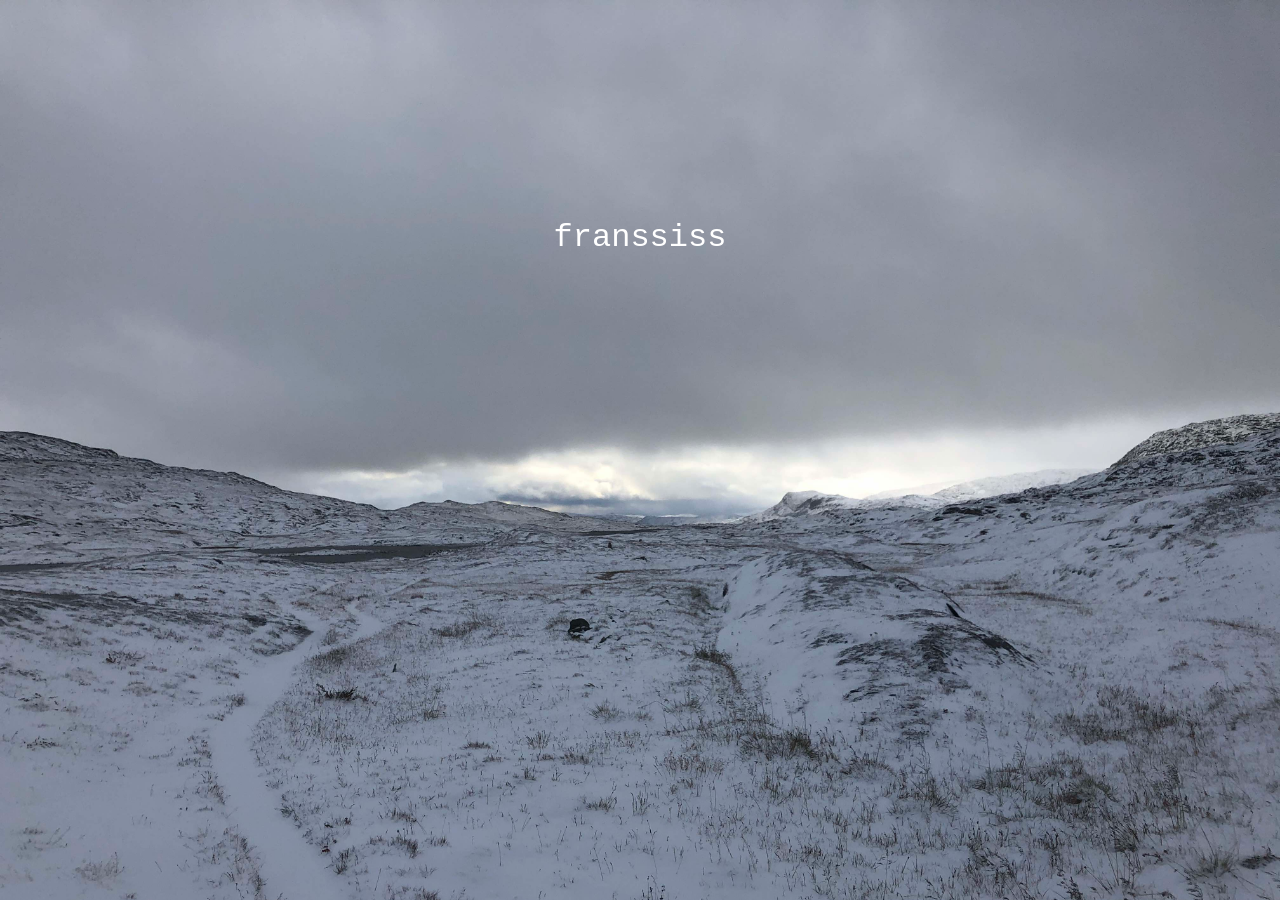
==== index.html @ 536b71e4 "Add files via upload" ====
<!DOCTYPE HTML>
<html>
<head>
<meta charset="iso-8859-1">
<title> !!!FRANSSISS!!!</title>
<link href="stylesheets/franssiss.css" rel="stylesheet">


</head>
<body>

<header>
<h1>franssiss</h1>
</header>

</body>
</html>
---- stylesheets/franssiss.css ----
Body {
	background-image: url('../images/snow.jpeg');
	background-repeat: no-repeat;
	background-attachment: fixed;
	background-size: cover;
}

header{
	text-align:center;
	padding: 15% 0 0;
	color: white;
	}
h1{
	font-family: 'Courier New', sans-serif;
	font-weight: 100;
}
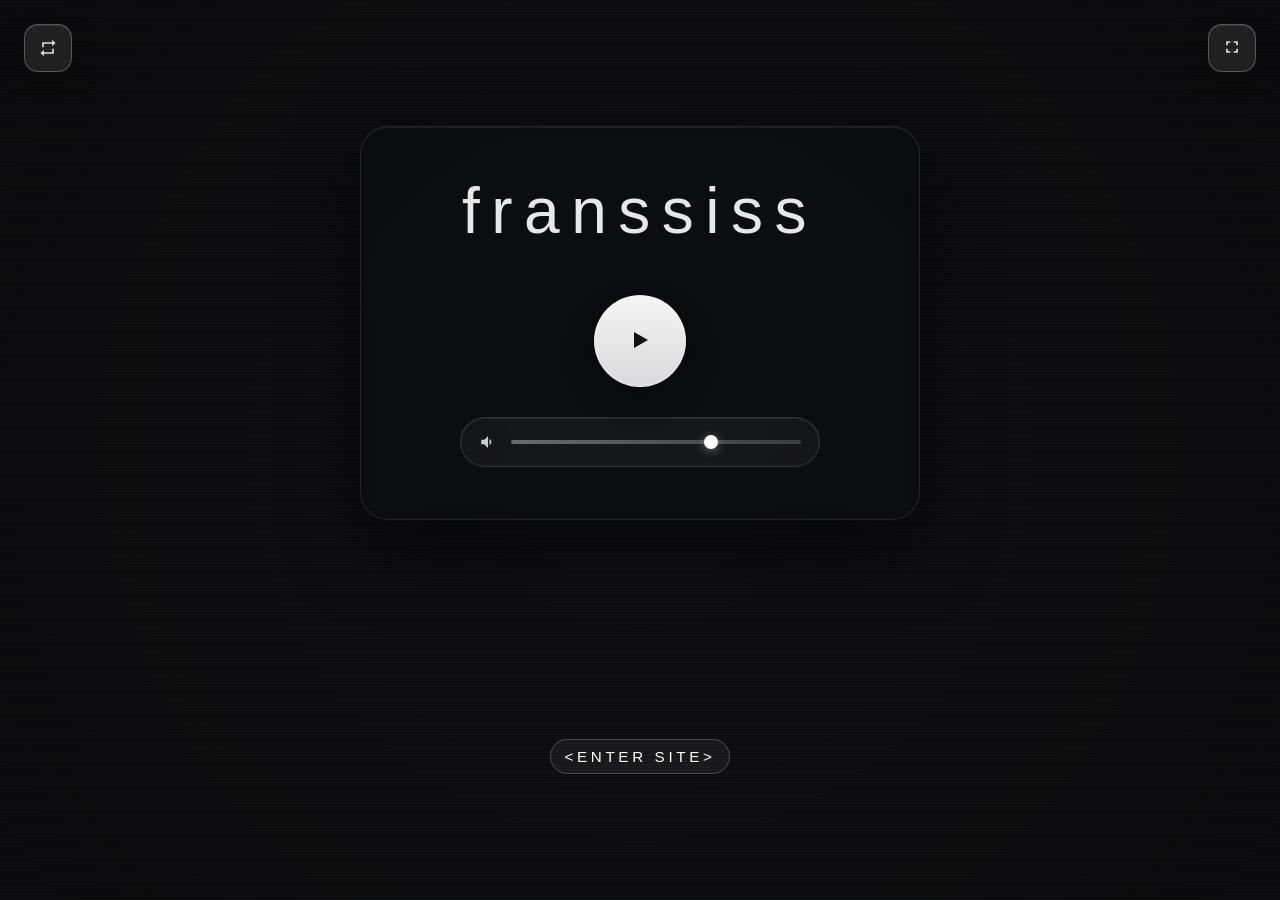
==== commit 3f6ecde0: "Publish site with web-optimized media" ====
--- a/index.html
+++ b/index.html
@@ -1,17 +1,178 @@
-<!DOCTYPE HTML>
-<html>
-<head>
-<meta charset="iso-8859-1">
-<title> !!!FRANSSISS!!!</title>
-<link href="stylesheets/franssiss.css" rel="stylesheet">
-
-
+<!DOCTYPE html>
+<html lang="en">
+<head>
+	<meta charset="UTF-8">
+	<meta name="viewport" content="width=device-width, initial-scale=1.0">
+	<title>franssiss</title>
+	<link href="stylesheets/franssiss.css" rel="stylesheet">
 </head>
 <body>
+	<video id="backgroundVideo" class="background-video" autoplay muted loop playsinline aria-hidden="true"></video>
+	<div class="video-overlay" aria-hidden="true"></div>
 
-<header>
-<h1>franssiss</h1>
-</header>
+	<button id="refreshBtn" class="btn-refresh" aria-label="Refresh page">
+		<svg viewBox="0 0 24 24" width="20" height="20" fill="currentColor">
+			<path d="M7 7h10v3l4-4-4-4v3H5v6h2V7zm10 10H7v-3l-4 4 4 4v-3h12v-6h-2v4z"></path>
+		</svg>
+	</button>
 
+	<button id="fullscreenBtn" class="btn-fullscreen" aria-label="Toggle fullscreen">
+		<span class="icon-fullscreen" aria-hidden="true">
+			<svg viewBox="0 0 24 24" width="20" height="20" fill="currentColor">
+				<path d="M7 14H5v5h5v-2H7v-3zm-2-4h2V7h3V5H5v5zm12 7h-3v2h5v-5h-2v3zM14 5v2h3v3h2V5h-5z"></path>
+			</svg>
+		</span>
+		<span class="icon-fullscreen-exit" aria-hidden="true">
+			<svg viewBox="0 0 24 24" width="20" height="20" fill="currentColor">
+				<path d="M5 16h3v3h2v-5H5v2zm3-8H5v2h5V5H8v3zm6 11h2v-3h3v-2h-5v5zm2-11V5h-2v5h5V8h-3z"></path>
+			</svg>
+		</span>
+	</button>
+
+	<div class="container">
+		<h1>franssiss</h1>
+        
+		<div class="controls">
+			<button id="playBtn" class="btn-play" aria-label="Play/Pause">
+				<span class="icon-play" aria-hidden="true">
+					<svg viewBox="0 0 24 24" width="24" height="24" fill="currentColor">
+						<polygon points="6 4 20 12 6 20"></polygon>
+					</svg>
+				</span>
+				<span class="icon-pause" aria-hidden="true">
+					<svg viewBox="0 0 24 24" width="24" height="24" fill="currentColor">
+						<rect x="6" y="4" width="4" height="16"></rect>
+						<rect x="14" y="4" width="4" height="16"></rect>
+					</svg>
+				</span>
+			</button>
+            
+			<div class="volume-wrapper">
+				<svg class="volume-icon" viewBox="0 0 24 24" width="18" height="18" fill="currentColor">
+					<path d="M3 9v6h4l5 5V4L7 9H3zm13.5 3c0-1.77-1.02-3.29-2.5-4.03v8.05c1.48-.73 2.5-2.26 2.5-4.02z"></path>
+				</svg>
+				<input type="range" id="volume" min="0" max="100" value="70" class="volume-slider">
+			</div>
+		</div>
+        
+		<audio id="audio" preload="auto" autoplay muted>
+			<source src="audio/web/sea.mp3" type="audio/mpeg">
+			<source src="audio/sea.aif" type="audio/aiff">
+			Your browser does not support the audio element.
+		</audio>
+	</div>
+
+	<a class="enter-site-link" href="wacko.html" aria-label="Enter site">&lt;enter site&gt;</a>
+    
+	<script>
+		const backgroundVideo = document.getElementById('backgroundVideo');
+		const audio = document.getElementById('audio');
+		const playBtn = document.getElementById('playBtn');
+		const volumeSlider = document.getElementById('volume');
+
+		// Load videos dynamically from videos.json
+		fetch('videos.json')
+			.then(response => response.json())
+			.then(videoFiles => {
+				if (videoFiles.length > 0) {
+					const randomVideo = videoFiles[Math.floor(Math.random() * videoFiles.length)];
+					backgroundVideo.src = randomVideo;
+					backgroundVideo.load();
+					backgroundVideo.play().catch(() => {
+						// Autoplay may be restricted in some browsers even when muted.
+					});
+				}
+			})
+			.catch(err => console.error('Failed to load videos.json:', err));
+        
+		playBtn.addEventListener('click', () => {
+			if (audio.paused) {
+				audio.play().then(() => {
+					playBtn.classList.add('playing');
+					playBtn.setAttribute('aria-label', 'Pause audio');
+				});
+			} else {
+				audio.pause();
+				playBtn.classList.remove('playing');
+				playBtn.setAttribute('aria-label', 'Play audio');
+			}
+		});
+        
+		volumeSlider.addEventListener('input', (e) => {
+			audio.volume = e.target.value / 100;
+		});
+        
+		audio.addEventListener('ended', () => {
+			playBtn.classList.remove('playing');
+			playBtn.setAttribute('aria-label', 'Play audio');
+		});
+        
+		audio.volume = 0.7;
+
+		// Keep audio playing (muted by default due to browser policy)
+		audio.play().catch(() => {});
+
+		// Unmute and update button on any user interaction
+		const handleUserInteraction = () => {
+			if (audio.muted) {
+				audio.muted = false;
+				if (audio.paused) {
+					audio.play().catch(() => {});
+				}
+				if (!playBtn.classList.contains('playing')) {
+					playBtn.classList.add('playing');
+					playBtn.setAttribute('aria-label', 'Pause audio');
+				}
+			}
+			// Remove listener after first use to avoid repeated calls
+			document.removeEventListener('click', handleUserInteraction);
+			document.removeEventListener('touchstart', handleUserInteraction);
+		};
+
+		document.addEventListener('click', handleUserInteraction);
+		document.addEventListener('touchstart', handleUserInteraction);
+
+		// Refresh button handler - preserve fullscreen state
+		const refreshBtn = document.getElementById('refreshBtn');
+		refreshBtn.addEventListener('click', () => {
+			if (document.fullscreenElement) {
+				sessionStorage.setItem('wasFullscreen', 'true');
+			}
+			location.reload();
+		});
+
+		// Fullscreen button handler
+		const fullscreenBtn = document.getElementById('fullscreenBtn');
+		fullscreenBtn.addEventListener('click', () => {
+			if (!document.fullscreenElement) {
+				document.documentElement.requestFullscreen().catch(err => {
+					console.error('Fullscreen request failed:', err);
+				});
+				fullscreenBtn.classList.add('fullscreen-active');
+				sessionStorage.setItem('wasFullscreen', 'true');
+			} else {
+				document.exitFullscreen();
+				fullscreenBtn.classList.remove('fullscreen-active');
+				sessionStorage.removeItem('wasFullscreen');
+			}
+		});
+
+		document.addEventListener('fullscreenchange', () => {
+			if (!document.fullscreenElement) {
+				fullscreenBtn.classList.remove('fullscreen-active');
+				sessionStorage.removeItem('wasFullscreen');
+			} else {
+				fullscreenBtn.classList.add('fullscreen-active');
+			}
+		});
+
+		// Restore fullscreen if it was active before refresh
+		if (sessionStorage.getItem('wasFullscreen') === 'true') {
+			document.documentElement.requestFullscreen().catch(err => {
+				console.error('Failed to restore fullscreen:', err);
+				sessionStorage.removeItem('wasFullscreen');
+			});
+		}
+	</script>
 </body>
 </html>
--- a/stylesheets/franssiss.css
+++ b/stylesheets/franssiss.css
@@ -1,19 +1,325 @@
-
-
-Body {
-	background-image: url('../images/snow.jpeg');
-	background-repeat: no-repeat;
-	background-attachment: fixed;
-	background-size: cover;
-}
-
-header{
-	text-align:center;
-	padding: 15% 0 0;
-	color: white;
+* {
+	margin: 0;
+	padding: 0;
+	box-sizing: border-box;
+}
+
+body {
+	font-family: "Inter", "Segoe UI", Roboto, sans-serif;
+	background: #0b0c10;
+	color: #f4f4f5;
+	min-height: 100vh;
+	display: grid;
+	place-items: center;
+	padding: 24px;
+	position: relative;
+	overflow: hidden;
+}
+
+.background-video {
+	position: fixed;
+	inset: 0;
+	width: 100%;
+	height: 100%;
+	object-fit: cover;
+	filter: sepia(0.72) saturate(0.72) contrast(0.9) brightness(0.84);
+	z-index: -2;
+}
+
+.video-overlay {
+	position: fixed;
+	inset: 0;
+	background:
+		radial-gradient(circle at center, rgba(20, 14, 8, 0.08) 0%, rgba(7, 6, 5, 0.42) 100%),
+		repeating-linear-gradient(
+			0deg,
+			rgba(255, 245, 220, 0.03) 0px,
+			rgba(255, 245, 220, 0.03) 1px,
+			rgba(0, 0, 0, 0.03) 2px,
+			rgba(0, 0, 0, 0.03) 3px
+		);
+	z-index: -1;
+}
+
+.container {
+	width: min(560px, 100%);
+	display: flex;
+	flex-direction: column;
+	align-items: center;
+	justify-content: center;
+	text-align: center;
+	gap: 52px;
+	padding: 52px 34px;
+	border-radius: 28px;
+	background: rgba(10, 12, 16, 0.34);
+	border: 1px solid rgba(255, 255, 255, 0.1);
+	box-shadow: 0 28px 72px rgba(0, 0, 0, 0.5), inset 0 1px 0 rgba(255, 255, 255, 0.06);
+	backdrop-filter: blur(7px);
+}
+
+h1 {
+	font-size: clamp(2.2rem, 7vw, 4rem);
+	font-weight: 260;
+	letter-spacing: 0.18em;
+	text-transform: lowercase;
+	line-height: 1;
+	text-wrap: balance;
+	opacity: 0.95;
+}
+
+.controls {
+	width: 100%;
+	display: flex;
+	flex-direction: column;
+	align-items: center;
+	gap: 30px;
+}
+
+.enter-site-link {
+	display: inline-block;
+	margin-top: 14px;
+	font-size: 0.95rem;
+	letter-spacing: 0.24em;
+	text-transform: uppercase;
+	text-decoration: none;
+	color: #ffffff;
+	padding: 8px 14px;
+	border-radius: 999px;
+	border: 1px solid rgba(255, 255, 255, 0.2);
+	background: rgba(255, 255, 255, 0.05);
+	transition: color 220ms ease, background 220ms ease, border-color 220ms ease, transform 220ms ease;
+}
+
+.enter-site-link:visited {
+	color: #ffffff;
+}
+
+.enter-site-link:hover {
+	color: #ffffff;
+	background: rgba(255, 255, 255, 0.12);
+	border-color: rgba(255, 255, 255, 0.42);
+	transform: translateY(-1px);
+}
+
+.enter-site-link:focus-visible {
+	outline: 2px solid rgba(255, 255, 255, 0.78);
+	outline-offset: 3px;
+}
+
+.btn-play {
+	width: 92px;
+	height: 92px;
+	border-radius: 999px;
+	border: 1px solid rgba(255, 255, 255, 0.28);
+	background: linear-gradient(180deg, rgba(255, 255, 255, 0.96) 0%, rgba(236, 236, 238, 0.92) 100%);
+	color: #0f1117;
+	display: grid;
+	place-items: center;
+	cursor: pointer;
+	position: relative;
+	transition: transform 280ms cubic-bezier(0.22, 1, 0.36, 1), box-shadow 320ms cubic-bezier(0.22, 1, 0.36, 1), filter 260ms ease;
+	box-shadow: 0 14px 30px rgba(0, 0, 0, 0.35), 0 0 0 1px rgba(255, 255, 255, 0.14) inset;
+}
+
+.btn-play:hover {
+	transform: translateY(-1px) scale(1.03);
+	box-shadow: 0 18px 36px rgba(0, 0, 0, 0.45), 0 0 0 1px rgba(255, 255, 255, 0.2) inset;
+	filter: brightness(1.02);
+}
+
+.btn-play:active {
+	transform: scale(0.98);
+}
+
+.btn-play:focus-visible {
+	outline: 2px solid rgba(255, 255, 255, 0.75);
+	outline-offset: 4px;
+}
+
+.btn-play svg {
+	transition: transform 260ms cubic-bezier(0.22, 1, 0.36, 1), opacity 220ms ease;
+}
+
+.btn-play .icon-pause {
+	display: none;
+}
+
+.btn-play.playing .icon-play {
+	display: none;
+}
+
+.btn-play.playing .icon-pause {
+	display: inline-flex;
+}
+
+.btn-play.playing {
+	box-shadow: 0 18px 38px rgba(0, 0, 0, 0.5), 0 0 0 1px rgba(255, 255, 255, 0.18) inset;
+}
+
+.volume-wrapper {
+	width: min(360px, 100%);
+	display: flex;
+	align-items: center;
+	gap: 14px;
+	padding: 15px 18px;
+	border-radius: 999px;
+	background: rgba(255, 255, 255, 0.045);
+	border: 1px solid rgba(255, 255, 255, 0.12);
+	box-shadow: inset 0 1px 0 rgba(255, 255, 255, 0.06);
+	transition: border-color 240ms ease, box-shadow 260ms ease, background 240ms ease;
+}
+
+.volume-wrapper:hover {
+	border-color: rgba(255, 255, 255, 0.2);
+	background: rgba(255, 255, 255, 0.06);
+	box-shadow: inset 0 1px 0 rgba(255, 255, 255, 0.1), 0 10px 24px rgba(0, 0, 0, 0.28);
+}
+
+.volume-icon {
+	color: rgba(255, 255, 255, 0.78);
+	flex-shrink: 0;
+}
+
+.volume-slider {
+	flex: 1;
+	-webkit-appearance: none;
+	appearance: none;
+	height: 4px;
+	border-radius: 999px;
+	background: linear-gradient(90deg, rgba(255, 255, 255, 0.36), rgba(255, 255, 255, 0.16));
+	outline: none;
+	cursor: pointer;
+	transition: filter 220ms ease;
+}
+
+.volume-slider:hover {
+	filter: brightness(1.08);
+}
+
+.volume-slider::-webkit-slider-thumb {
+	-webkit-appearance: none;
+	appearance: none;
+	width: 14px;
+	height: 14px;
+	border-radius: 50%;
+	background: #ffffff;
+	border: 0;
+	box-shadow: 0 2px 10px rgba(255, 255, 255, 0.35);
+	transition: transform 200ms ease, box-shadow 220ms ease;
+}
+
+.volume-slider::-webkit-slider-thumb:hover {
+	transform: scale(1.16);
+	box-shadow: 0 4px 14px rgba(255, 255, 255, 0.42);
+}
+
+.btn-refresh {
+	position: fixed;
+	top: 24px;
+	left: 24px;
+	width: 48px;
+	height: 48px;
+	border-radius: 14px;
+	border: 1px solid rgba(255, 255, 255, 0.25);
+	background: rgba(255, 255, 255, 0.09);
+	color: rgba(255, 255, 255, 0.85);
+	display: grid;
+	place-items: center;
+	cursor: pointer;
+	transition: all 280ms cubic-bezier(0.22, 1, 0.36, 1);
+	z-index: 100;
+	box-shadow: 0 8px 24px rgba(0, 0, 0, 0.28), inset 0 1px 0 rgba(255, 255, 255, 0.08);
+	backdrop-filter: blur(10px);
+}
+
+.btn-refresh:hover {
+	background: rgba(255, 255, 255, 0.13);
+	border-color: rgba(255, 255, 255, 0.4);
+	color: rgba(255, 255, 255, 1);
+	transform: translateY(-2px);
+	box-shadow: 0 12px 32px rgba(0, 0, 0, 0.35), inset 0 1px 0 rgba(255, 255, 255, 0.12);
+}
+
+.btn-refresh:active {
+	transform: scale(0.96);
+}
+
+.btn-refresh:focus-visible {
+	outline: 2px solid rgba(255, 255, 255, 0.75);
+	outline-offset: 2px;
+}
+
+.btn-fullscreen {
+	position: fixed;
+	top: 24px;
+	right: 24px;
+	width: 48px;
+	height: 48px;
+	border-radius: 14px;
+	border: 1px solid rgba(255, 255, 255, 0.25);
+	background: rgba(255, 255, 255, 0.09);
+	color: rgba(255, 255, 255, 0.85);
+	display: grid;
+	place-items: center;
+	cursor: pointer;
+	transition: all 280ms cubic-bezier(0.22, 1, 0.36, 1);
+	z-index: 100;
+	box-shadow: 0 8px 24px rgba(0, 0, 0, 0.28), inset 0 1px 0 rgba(255, 255, 255, 0.08);
+	backdrop-filter: blur(10px);
+}
+
+.btn-fullscreen:hover {
+	background: rgba(255, 255, 255, 0.13);
+	border-color: rgba(255, 255, 255, 0.4);
+	color: rgba(255, 255, 255, 1);
+	transform: translateY(-2px);
+	box-shadow: 0 12px 32px rgba(0, 0, 0, 0.35), inset 0 1px 0 rgba(255, 255, 255, 0.12);
+}
+
+.btn-fullscreen:active {
+	transform: scale(0.96);
+}
+
+.btn-fullscreen:focus-visible {
+	outline: 2px solid rgba(255, 255, 255, 0.75);
+	outline-offset: 2px;
+}
+
+.btn-fullscreen .icon-fullscreen-exit {
+	display: none;
+}
+
+.btn-fullscreen.fullscreen-active .icon-fullscreen {
+	display: none;
+}
+
+.btn-fullscreen.fullscreen-active .icon-fullscreen-exit {
+	display: inline-flex;
+}
+
+.volume-slider::-moz-range-thumb {
+	width: 14px;
+	height: 14px;
+	border-radius: 50%;
+	background: #ffffff;
+	border: 0;
+	box-shadow: 0 2px 10px rgba(255, 255, 255, 0.35);
+	transition: transform 200ms ease, box-shadow 220ms ease;
+}
+
+.volume-slider::-moz-range-thumb:hover {
+	transform: scale(1.16);
+	box-shadow: 0 4px 14px rgba(255, 255, 255, 0.42);
+}
+
+@media (max-width: 540px) {
+	.container {
+		gap: 40px;
+		padding: 36px 18px;
 	}
-h1{
-	font-family: 'Courier New', sans-serif;
-	font-weight: 100;
-}
-	+
+	.btn-play {
+		width: 82px;
+		height: 82px;
+	}
+}
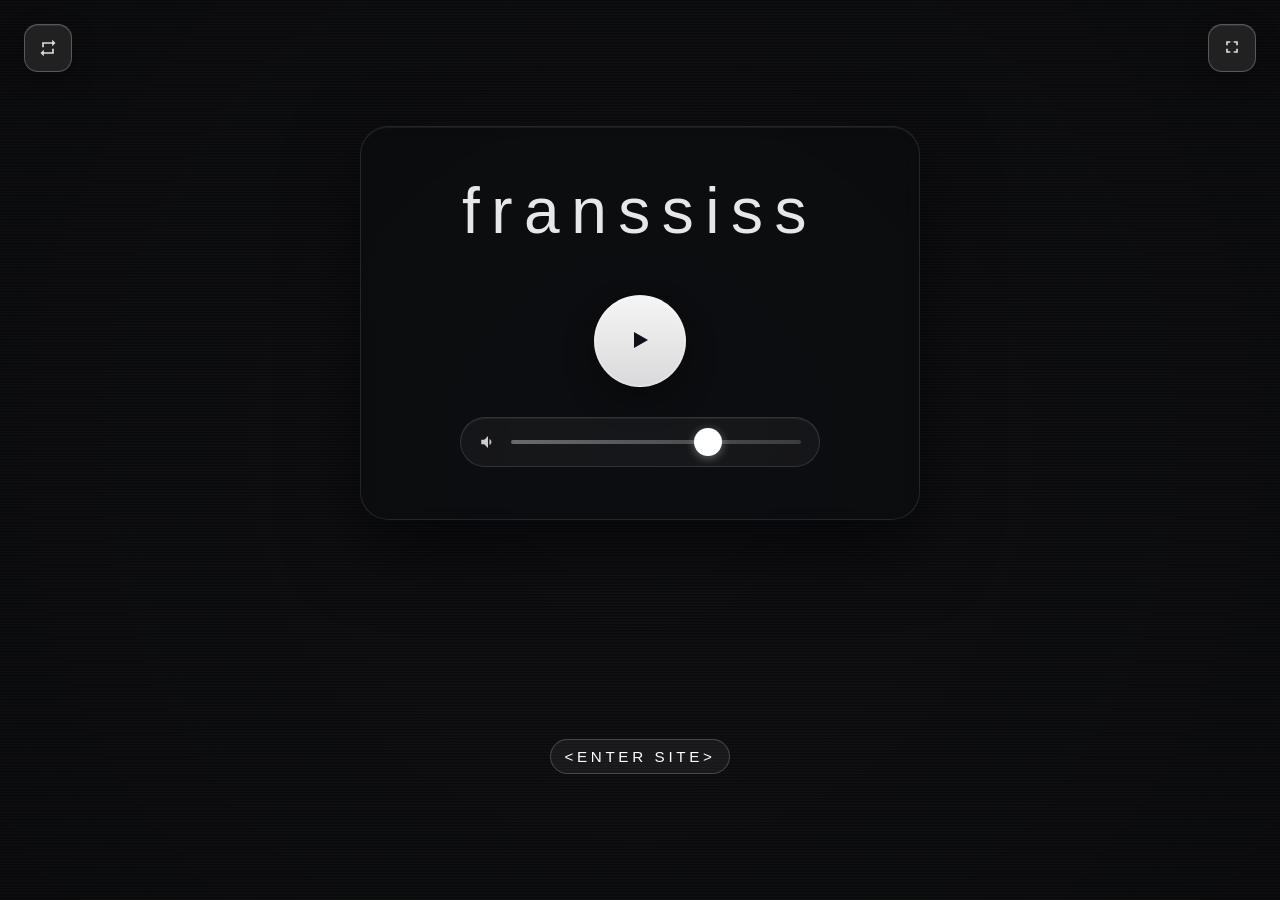
==== commit 6621ada4: "mobilefriendly" ====
--- a/index.html
+++ b/index.html
@@ -101,6 +101,9 @@
 		volumeSlider.addEventListener('input', (e) => {
 			audio.volume = e.target.value / 100;
 		});
+		volumeSlider.addEventListener('change', (e) => {
+			audio.volume = e.target.value / 100;
+		});
         
 		audio.addEventListener('ended', () => {
 			playBtn.classList.remove('playing');
@@ -141,37 +144,47 @@
 			location.reload();
 		});
 
+		// Fullscreen helpers with webkit fallbacks (Android Chrome, older Safari)
+		function fsRequest(el) {
+			if (el.requestFullscreen) return el.requestFullscreen();
+			if (el.webkitRequestFullscreen) { el.webkitRequestFullscreen(); return Promise.resolve(); }
+			return Promise.reject();
+		}
+		function fsExit() {
+			if (document.exitFullscreen) return document.exitFullscreen();
+			if (document.webkitExitFullscreen) { document.webkitExitFullscreen(); return Promise.resolve(); }
+			return Promise.reject();
+		}
+		function fsElement() {
+			return document.fullscreenElement || document.webkitFullscreenElement || null;
+		}
+
 		// Fullscreen button handler
 		const fullscreenBtn = document.getElementById('fullscreenBtn');
 		fullscreenBtn.addEventListener('click', () => {
-			if (!document.fullscreenElement) {
-				document.documentElement.requestFullscreen().catch(err => {
-					console.error('Fullscreen request failed:', err);
-				});
-				fullscreenBtn.classList.add('fullscreen-active');
+			if (!fsElement()) {
+				fsRequest(document.documentElement).catch(() => {});
 				sessionStorage.setItem('wasFullscreen', 'true');
 			} else {
-				document.exitFullscreen();
-				fullscreenBtn.classList.remove('fullscreen-active');
+				fsExit().catch(() => {});
 				sessionStorage.removeItem('wasFullscreen');
 			}
 		});
 
-		document.addEventListener('fullscreenchange', () => {
-			if (!document.fullscreenElement) {
+		function onFsChange() {
+			if (!fsElement()) {
 				fullscreenBtn.classList.remove('fullscreen-active');
 				sessionStorage.removeItem('wasFullscreen');
 			} else {
 				fullscreenBtn.classList.add('fullscreen-active');
 			}
-		});
+		}
+		document.addEventListener('fullscreenchange', onFsChange);
+		document.addEventListener('webkitfullscreenchange', onFsChange);
 
 		// Restore fullscreen if it was active before refresh
 		if (sessionStorage.getItem('wasFullscreen') === 'true') {
-			document.documentElement.requestFullscreen().catch(err => {
-				console.error('Failed to restore fullscreen:', err);
-				sessionStorage.removeItem('wasFullscreen');
-			});
+			fsRequest(document.documentElement).catch(() => { sessionStorage.removeItem('wasFullscreen'); });
 		}
 	</script>
 </body>
--- a/stylesheets/franssiss.css
+++ b/stylesheets/franssiss.css
@@ -189,6 +189,7 @@
 	background: linear-gradient(90deg, rgba(255, 255, 255, 0.36), rgba(255, 255, 255, 0.16));
 	outline: none;
 	cursor: pointer;
+	touch-action: none;
 	transition: filter 220ms ease;
 }
 
@@ -199,8 +200,8 @@
 .volume-slider::-webkit-slider-thumb {
 	-webkit-appearance: none;
 	appearance: none;
-	width: 14px;
-	height: 14px;
+	width: 28px;
+	height: 28px;
 	border-radius: 50%;
 	background: #ffffff;
 	border: 0;
